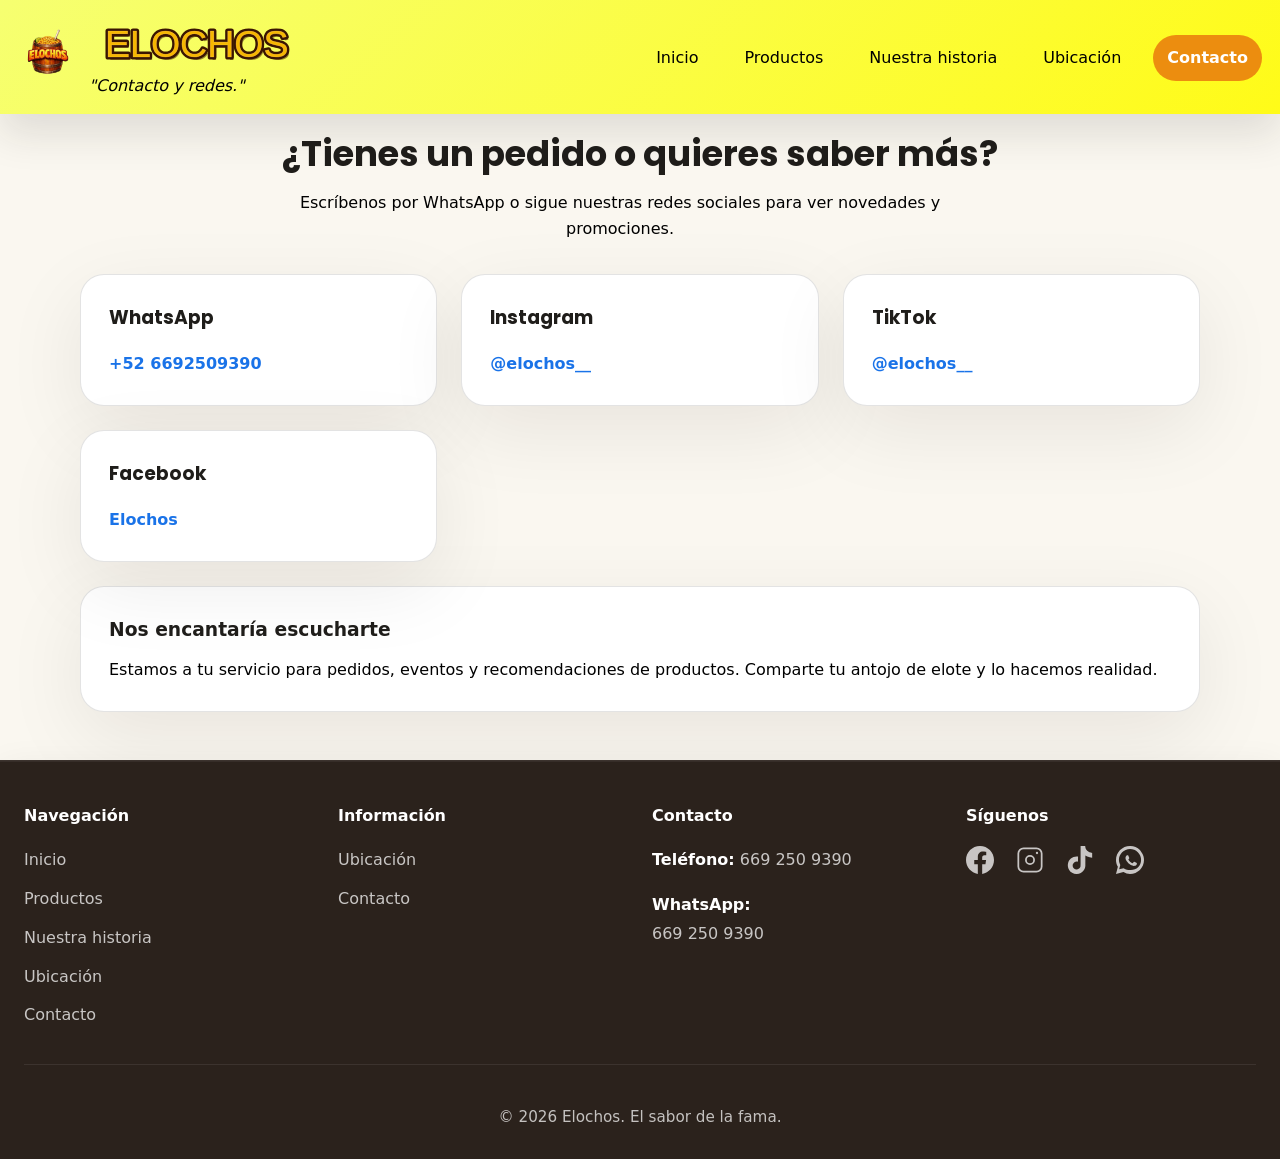
==== templates/contacto.html @ 787df37b "primer commit" ====
<!DOCTYPE html>
<html lang="es">
<head>
  <meta charset="UTF-8" />
  <meta name="viewport" content="width=device-width, initial-scale=1.0" />
  <title>Contacto | Elochos</title>
  <link rel="stylesheet" href="../static/css/contacto.css" />
</head>
<body>
  <header class="site-header">
    <div class="brand">
      <a href="../index.html">
        <img src="../static/img/elochoslogo.png" alt="Logo Elochos" class="logo" />
      </a>
      <div>
          <img src="../static/img/elochostexto.svg" alt="Elochos" class="logo-text" />
        <p>Contacto y redes.</p>
      </div>
    </div>
    <nav class="site-nav">
      <a href="../index.html">Inicio</a>
      <a href="productos.html">Productos</a>
      <a href="historia.html">Nuestra historia</a>
      <a href="ubicacion.html">Ubicación</a>
      <a href="contacto.html" class="active">Contacto</a>
    </nav>
  </header>
  
  <main class="page-content">
    <section class="section-heading">
      <h2>¿Tienes un pedido o quieres saber más?</h2>
      <p>Escríbenos por WhatsApp o sigue nuestras redes sociales para ver novedades y promociones.</p>
    </section>

    <section class="contact-grid">
      <article>
        <h3>WhatsApp</h3>
        <a href="https://wa.me/6692509390" target="_blank" rel="noopener">+52 6692509390</a>
      </article>
      <article>
        <h3>Instagram</h3>
        <a href="https://www.instagram.com/elochos__/" target="_blank" rel="noopener">@elochos__</a>
      </article>
      <article>
        <h3>TikTok</h3>
        <a href="https://www.tiktok.com/@elochos3?is_from_webapp=1&sender_device=pc" target="_blank" rel="noopener">@elochos__</a>
      </article>
      <article>
        <h3>Facebook</h3>
        <a href="https://www.facebook.com/share/1D2FkH1c2C/" target="_blank" rel="noopener">Elochos</a>
      </article>
    </section>

    <section class="contact-note">
      <h3>Nos encantaría escucharte</h3>
      <p>Estamos a tu servicio para pedidos, eventos y recomendaciones de productos. Comparte tu antojo de elote y lo hacemos realidad.</p>
    </section>
  </main>

  <footer class="site-footer">
    <div class="footer-grid">
      <div class="footer-column">
        <h4>Navegación</h4>
        <a href="../index.html">Inicio</a>
        <a href="productos.html">Productos</a>
        <a href="historia.html">Nuestra historia</a>
        <a href="ubicacion.html">Ubicación</a>
        <a href="contacto.html">Contacto</a>
      </div>

      <div class="footer-column">
        <h4>Información</h4>
        <a href="ubicacion.html">Ubicación</a>
        <a href="contacto.html">Contacto</a>
      </div>

      <div class="footer-column">
        <h4>Contacto</h4>
        <p><strong>Teléfono:</strong> 669 250 9390</p>
        <p><strong>WhatsApp:</strong> <a href="https://wa.me/6692509390">669 250 9390</a></p>
      </div>

      <div class="footer-column">
        <h4>Síguenos</h4>
        <div class="footer-social">
          <a class="social-link" href="https://www.facebook.com/share/1BVQnHbkHA/?mibextid=wwXIfr" target="_blank" rel="noopener" aria-label="Facebook">
            <svg class="icon" viewBox="0 0 24 24" fill="currentColor" xmlns="http://www.w3.org/2000/svg" aria-hidden="true">
              <path d="M24 12.073c0-6.627-5.373-12-12-12s-12 5.373-12 12c0 5.99 4.388 10.954 10.125 11.854v-8.385H7.078v-3.47h3.047V9.43c0-3.007 1.792-4.669 4.533-4.669 1.312 0 2.686.235 2.686.235v2.953H15.83c-1.491 0-1.956.925-1.956 1.874v2.25h3.328l-.532 3.47h-2.796v8.385C19.612 23.027 24 18.062 24 12.073z"/>
            </svg>
          </a>
          <a class="social-link" href="https://www.instagram.com/elochos__/" target="_blank" rel="noopener" aria-label="Instagram">
            <svg class="icon" viewBox="0 0 24 24" fill="currentColor" xmlns="http://www.w3.org/2000/svg" aria-hidden="true">
              <rect x="2" y="2" width="20" height="20" rx="4.5" fill="none" stroke="currentColor" stroke-width="1.5"/>
              <circle cx="12" cy="12" r="3.5" fill="none" stroke="currentColor" stroke-width="1.5"/>
              <circle cx="18" cy="6" r="1" fill="currentColor"/>
            </svg>
          </a>
          <a class="social-link" href="https://www.tiktok.com/@elochos__/" target="_blank" rel="noopener" aria-label="TikTok">
            <svg class="icon" viewBox="0 0 24 24" fill="currentColor" xmlns="http://www.w3.org/2000/svg" aria-hidden="true">
              <path d="M12.525.02c1.31-.02 2.61-.01 3.91-.02.08 1.53.63 3.09 1.75 4.17 1.12 1.11 2.7 1.62 4.24 1.79v4.03c-1.44-.05-2.89-.35-4.2-.97-.57-.26-1.1-.59-1.62-.93-.01 2.92.01 5.84-.02 8.75-.08 1.4-.54 2.79-1.35 3.94-1.31 1.92-3.58 3.17-5.91 3.21-1.43.08-2.86-.31-4.08-1.03-2.02-1.19-3.44-3.37-3.65-5.71-.02-.5-.03-1-.01-1.49.18-1.9 1.12-3.72 2.58-4.96 1.66-1.44 3.98-2.13 6.15-1.72.02 1.48-.04 2.96-.04 4.44-.99-.32-2.15-.23-3.02.37-.63.41-1.11 1.04-1.36 1.75-.21.51-.15 1.07-.14 1.61.24 1.64 1.82 3.02 3.5 2.87 1.12-.01 2.19-.66 2.77-1.61.19-.33.4-.67.41-1.06.1-1.79.06-3.57.07-5.36.01-4.03-.01-8.05.02-12.07z"/>
            </svg>
          </a>
          <a class="social-link" href="https://wa.me/6692509390" target="_blank" rel="noopener" aria-label="WhatsApp">
            <svg class="icon" viewBox="0 0 24 24" fill="currentColor" xmlns="http://www.w3.org/2000/svg" aria-hidden="true">
              <path d="M20.52 3.48A11.86 11.86 0 0012 0C5.37 0 0 5.37 0 12c0 2.1.55 4.1 1.6 5.82L0 24l6.38-1.66A11.94 11.94 0 0012 24c6.63 0 12-5.37 12-12 0-1.98-.52-3.84-1.48-5.52zm-8.58 17.1c-1.8 0-3.55-.48-5.08-1.38l-.36-.21-3.78.98.96-3.68-.23-.37A9.53 9.53 0 012.5 12c0-5.2 4.22-9.5 9.5-9.5 2.54 0 4.92.99 6.7 2.8A9.4 9.4 0 0121.5 12c0 5.2-4.22 8.98-9.56 8.58z"/>
              <path d="M17.4 14.38c-.24-.12-1.42-.7-1.64-.78-.22-.08-.38-.12-.54.12-.16.24-.62.78-.76.94-.14.16-.28.18-.52.06-.24-.12-1.02-.38-1.94-1.2-.72-.64-1.2-1.42-1.34-1.66-.14-.24-.02-.36.1-.48.1-.1.24-.26.36-.4.12-.14.16-.24.24-.4.08-.16.04-.3-.02-.42-.06-.12-.54-1.3-.74-1.78-.2-.46-.4-.4-.54-.4-.14 0-.3 0-.46 0-.16 0-.42.06-.64.3-.22.24-.84.82-.84 2 0 1.18.86 2.32.98 2.48.12.16 1.7 2.6 4.12 3.64.58.25 1.03.4 1.38.52.58.2 1.1.17 1.52.1.46-.08 1.42-.58 1.62-1.14.2-.56.2-1.04.14-1.14-.06-.12-.22-.18-.46-.3z"/>
            </svg>
          </a>
        </div>
      </div>
    </div>
    <div class="footer-bottom">
      <p class="footer-note">© 2026 Elochos. El sabor de la fama.</p>
    </div>
  </footer>
</body>
</html>
---- static/css/contacto.css ----
@import url("base.css");

/* CSS específico para la página de contacto */

.page-content > .section-heading {
  text-align: center;
  max-width: 760px;
  margin: 0 auto 2rem;
}

.page-content > .section-heading p {
  text-align: center;
  margin-bottom: 1.8rem;
}

/* Puedes añadir estilos únicos para contacto.html aquí. */
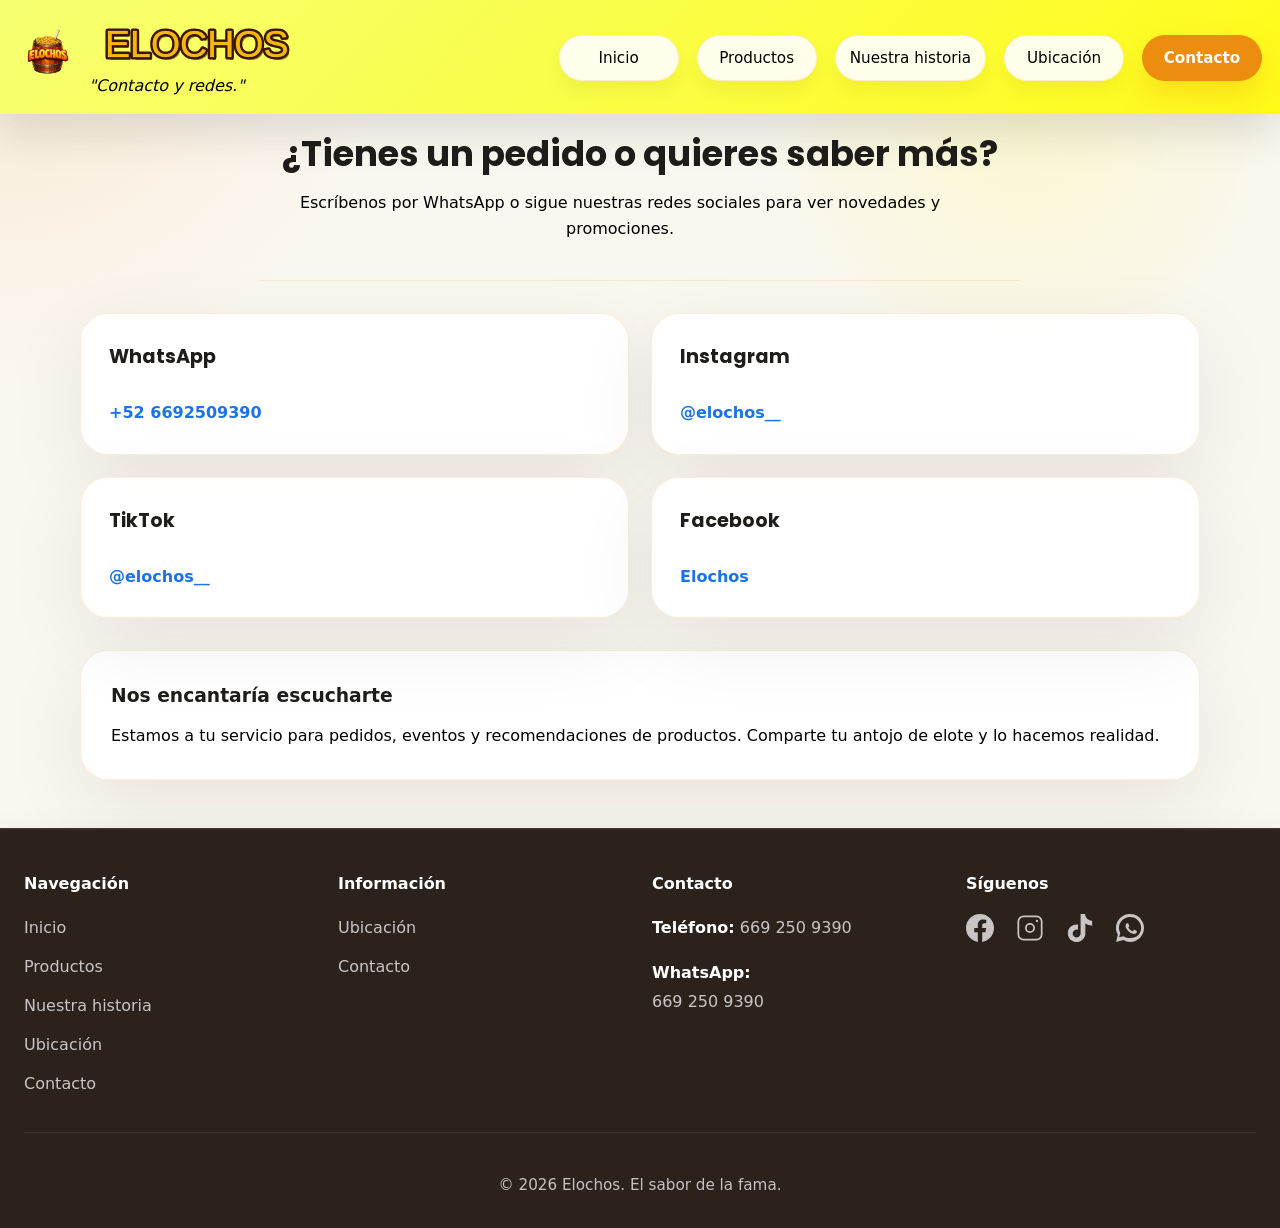
==== commit 83accac8: "mobile ver enchanted" ====
--- a/templates/contacto.html
+++ b/templates/contacto.html
@@ -17,13 +17,16 @@
         <p>Contacto y redes.</p>
       </div>
     </div>
-    <nav class="site-nav">
+    <nav id="site-menu" class="site-nav nav-links" aria-label="Menú principal">
       <a href="../index.html">Inicio</a>
       <a href="productos.html">Productos</a>
       <a href="historia.html">Nuestra historia</a>
       <a href="ubicacion.html">Ubicación</a>
       <a href="contacto.html" class="active">Contacto</a>
     </nav>
+    <button class="hamburger" aria-expanded="false" aria-controls="site-menu" aria-label="Abrir menú desplegable">
+      <span>Menú desplegable</span>
+    </button>
   </header>
   
   <main class="page-content">
@@ -113,5 +116,6 @@
       <p class="footer-note">© 2026 Elochos. El sabor de la fama.</p>
     </div>
   </footer>
+  <script src="../static/js/menu.js"></script>
 </body>
 </html>
--- a/static/css/contacto.css
+++ b/static/css/contacto.css
@@ -11,6 +11,65 @@
 .page-content > .section-heading p {
   text-align: center;
   margin-bottom: 1.8rem;
+  color: var(--muted);
+}
+
+.contact-grid {
+  display: grid;
+  grid-template-columns: repeat(2, minmax(0, 1fr));
+  gap: 22px;
+  margin-top: 28px;
+}
+
+.contact-grid article {
+  padding: 28px;
+  border-radius: 28px;
+  background: rgba(255, 255, 255, 0.96);
+  border: 1px solid rgba(236, 141, 15, 0.16);
+  box-shadow: var(--shadow);
+  transition: transform 0.25s ease, box-shadow 0.25s ease;
+}
+
+.contact-grid article:hover {
+  transform: translateY(-4px);
+  box-shadow: 0 26px 70px rgba(22, 18, 14, 0.12);
+}
+
+.contact-grid h3 {
+  margin-top: 0;
+  font-size: 1.2rem;
+}
+
+.contact-grid a {
+  display: inline-block;
+  margin-top: 8px;
+  color: var(--accent);
+  font-weight: 700;
+  word-break: break-word;
+}
+
+.contact-note {
+  margin-top: 32px;
+  padding: 30px;
+  background: rgba(255, 255, 255, 0.98);
+  border: 1px solid rgba(236, 141, 15, 0.16);
+  border-radius: 28px;
+  box-shadow: var(--shadow);
+}
+
+.contact-note h3 {
+  margin-top: 0;
+}
+
+.contact-note p {
+  margin: 0;
+  color: var(--muted);
+}
+
+@media (max-width: 900px) {
+  .contact-grid {
+    grid-template-columns: 1fr;
+  }
 }
 
 /* Puedes añadir estilos únicos para contacto.html aquí. */
